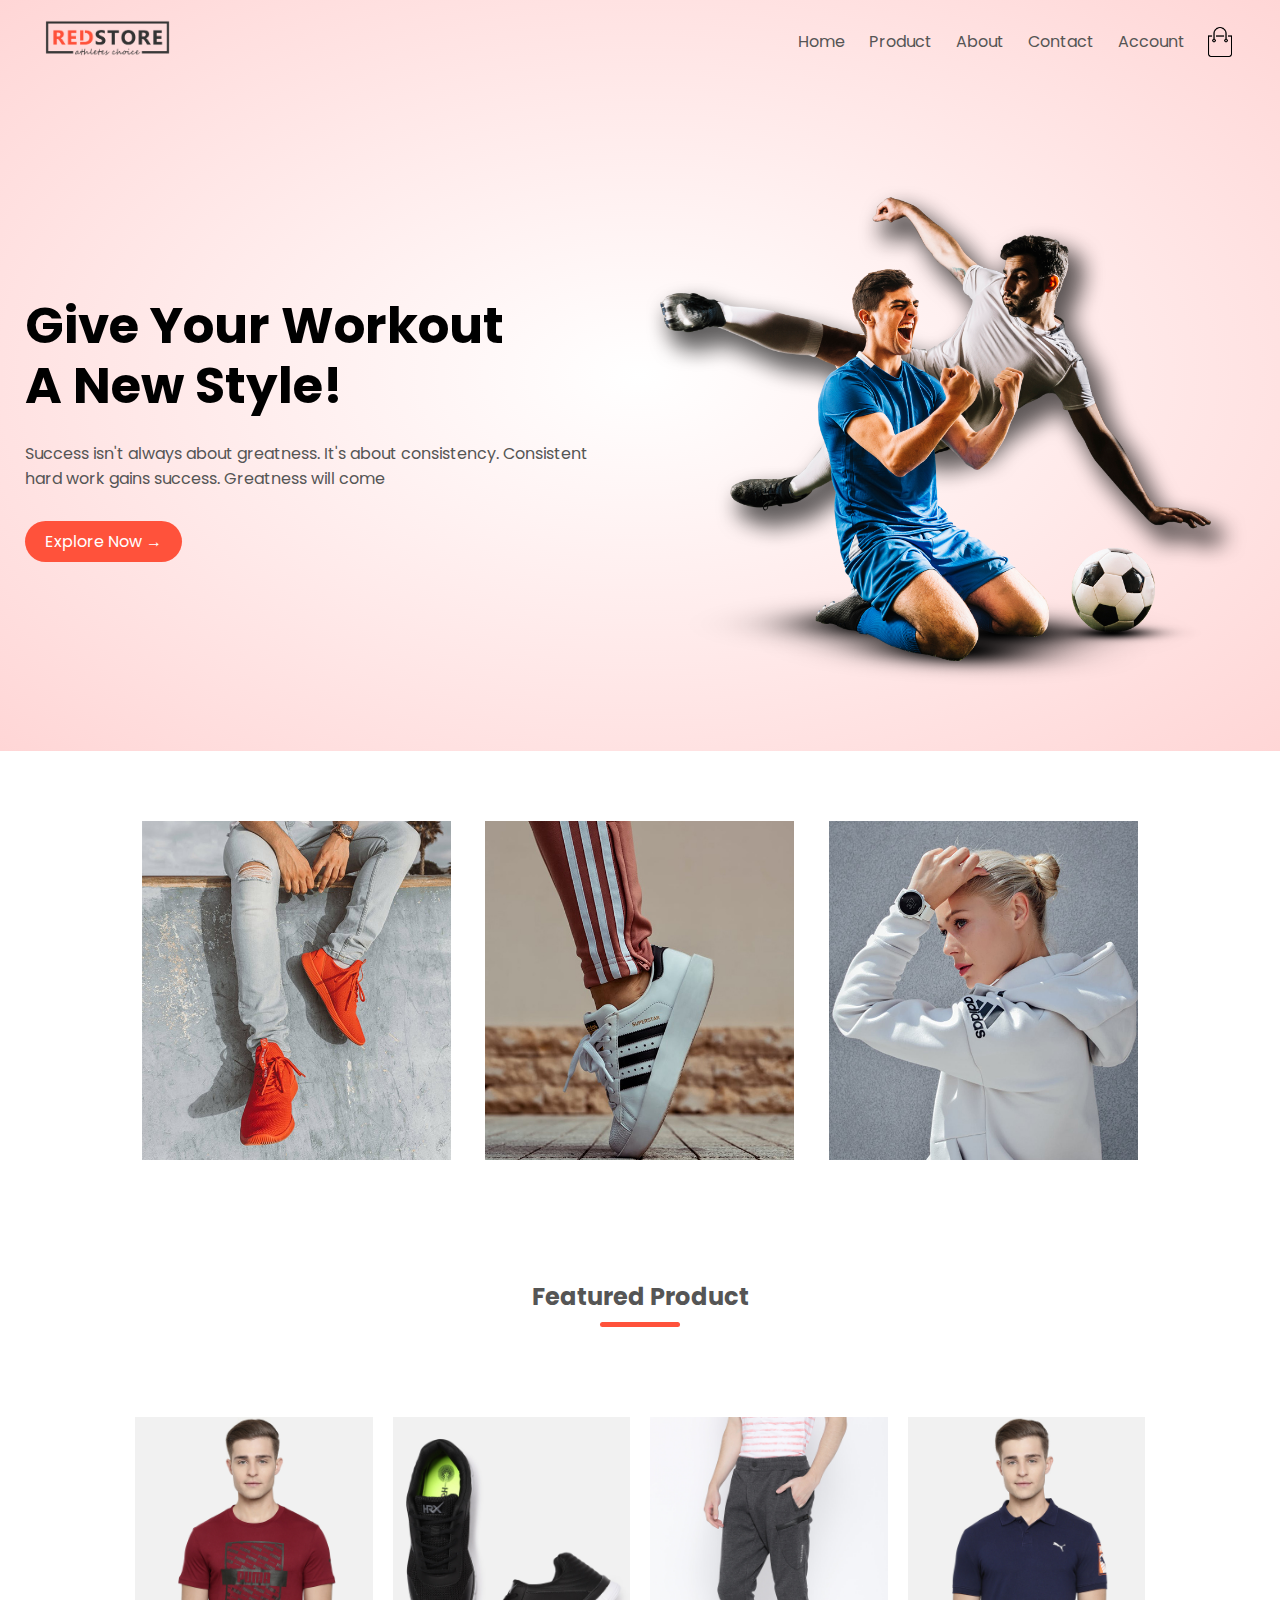
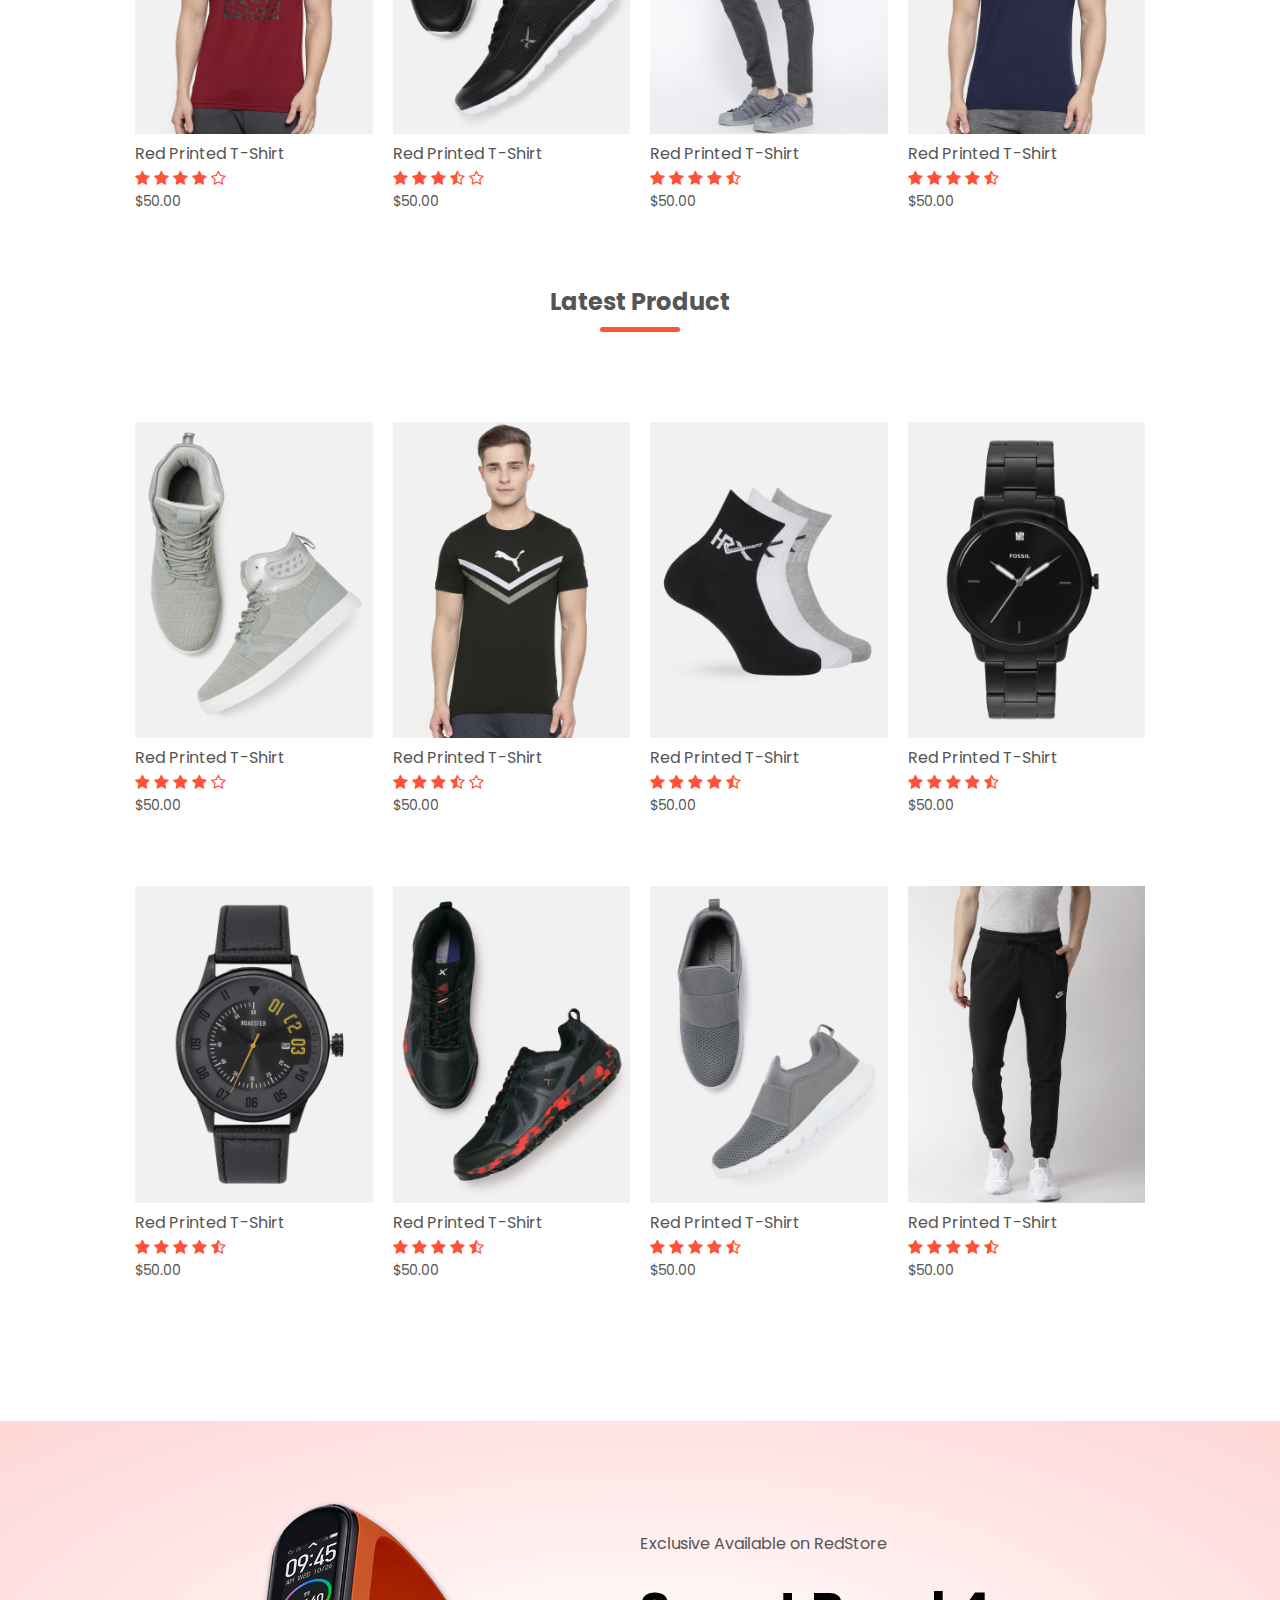
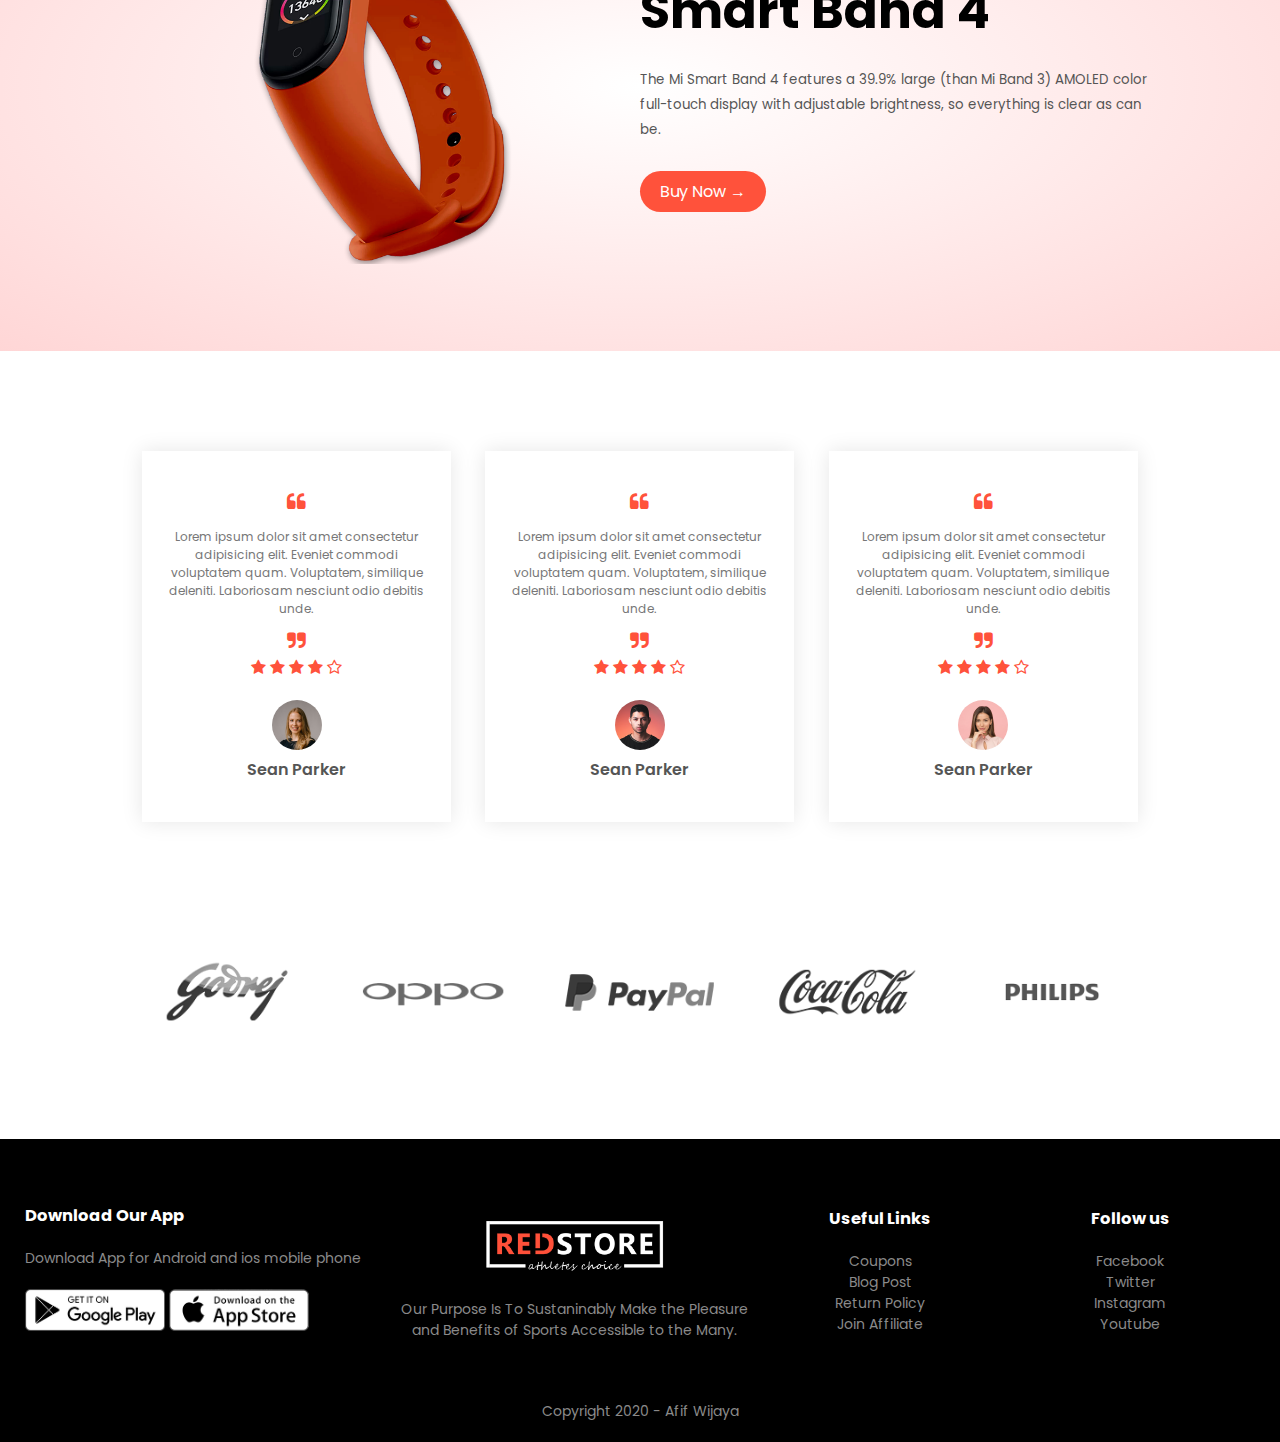
==== index.html @ 217be7b3 "first commit" ====
<!DOCTYPE html>
<html lang="en">

<head>
    <meta charset="UTF-8">
    <meta name="viewport" content="width=device-width, initial-scale=1.0">
    <title>RedStore | Ecommerce Website</title>
    <link href="https://fonts.googleapis.com/css2?family=Poppins:wght@300;400;500;600;700&display=swap"
        rel="stylesheet">
    <link rel="stylesheet" href="https://stackpath.bootstrapcdn.com/font-awesome/4.7.0/css/font-awesome.min.css">
    <link rel="stylesheet" href="style.css">
</head>

<body>
    <div class="header">
        <div class="container">
            <div class="navbar">
                <div class="logo">
                    <img src="images/logo.png" width="125px" alt="logo">
                </div>
                <nav>
                    <ul id="MenuItems">
                        <li><a href="index.html">Home</a></li>
                        <li><a href="products.html">Product</a></li>
                        <li><a href="#">About</a></li>
                        <li><a href="#">Contact</a></li>
                        <li><a href="#">Account</a></li>
                    </ul>
                </nav>
                <img src="images/cart.png" alt="cart" width="30px" height="30px">
                <img src="images/menu.png" alt="menu-icon" onclick="menutoggle()" class="menu-icon">
            
            </div>
            <div class="row">
                <div class="col-2">
                    <h1>Give Your Workout <br> A New Style!</h1>
                    <p>Success isn't always about greatness. It's about consistency. Consistent <br> hard work gains
                        success. Greatness will come</p>
                    <a href="#" class="btn">Explore Now &#8594;</a>
                </div>
                <div class="col-2">
                    <img src="images/image1.png" alt="hero-section">
                </div>
            </div>
        </div>
    </div>
    <div class="categories">
        <div class="small-container">
            <div class="row">
                <div class="col-3">
                    <img src="images/category-1.jpg" alt="img-categories">
                </div>
                <div class="col-3">
                    <img src="images/category-2.jpg" alt="img-categories">
                </div>
                <div class="col-3">
                    <img src="images/category-3.jpg" alt="img-categories">
                </div>
            </div>
        </div>
    </div>

    <div class="small-container">
        <h2 class="title">Featured Product</h2>
        <div class="row">
            <div class="col-4">
                <img src="images/product-1.jpg" alt="product">
                <h4>Red Printed T-Shirt</h4>
                <div class="rating">
                    <i class="fa fa-star"></i>
                    <i class="fa fa-star"></i>
                    <i class="fa fa-star"></i>
                    <i class="fa fa-star"></i>
                    <i class="fa fa-star-o"></i>
                </div>
                <p>$50.00</p>
            </div>
            <div class="col-4">
                <img src="images/product-2.jpg" alt="product">
                <h4>Red Printed T-Shirt</h4>
                <div class="rating">
                    <i class="fa fa-star"></i>
                    <i class="fa fa-star"></i>
                    <i class="fa fa-star"></i>
                    <i class="fa fa-star-half-o"></i>
                    <i class="fa fa-star-o"></i>
                </div>
                <p>$50.00</p>
            </div>
            <div class="col-4">
                <img src="images/product-3.jpg" alt="product">
                <h4>Red Printed T-Shirt</h4>
                <div class="rating">
                    <i class="fa fa-star"></i>
                    <i class="fa fa-star"></i>
                    <i class="fa fa-star"></i>
                    <i class="fa fa-star"></i>
                    <i class="fa fa-star-half-o"></i>
                </div>
                <p>$50.00</p>
            </div>
            <div class="col-4">
                <img src="images/product-4.jpg" alt="product">
                <h4>Red Printed T-Shirt</h4>
                <div class="rating">
                    <i class="fa fa-star"></i>
                    <i class="fa fa-star"></i>
                    <i class="fa fa-star"></i>
                    <i class="fa fa-star"></i>
                    <i class="fa fa-star-half-o"></i>
                </div>
                <p>$50.00</p>
            </div>
        </div>
        <h2 class="title">Latest Product</h2>
        <div class="row">
            <div class="col-4">
                <img src="images/product-5.jpg" alt="product">
                <h4>Red Printed T-Shirt</h4>
                <div class="rating">
                    <i class="fa fa-star"></i>
                    <i class="fa fa-star"></i>
                    <i class="fa fa-star"></i>
                    <i class="fa fa-star"></i>
                    <i class="fa fa-star-o"></i>
                </div>
                <p>$50.00</p>
            </div>
            <div class="col-4">
                <img src="images/product-6.jpg" alt="product">
                <h4>Red Printed T-Shirt</h4>
                <div class="rating">
                    <i class="fa fa-star"></i>
                    <i class="fa fa-star"></i>
                    <i class="fa fa-star"></i>
                    <i class="fa fa-star-half-o"></i>
                    <i class="fa fa-star-o"></i>
                </div>
                <p>$50.00</p>
            </div>
            <div class="col-4">
                <img src="images/product-7.jpg" alt="product">
                <h4>Red Printed T-Shirt</h4>
                <div class="rating">
                    <i class="fa fa-star"></i>
                    <i class="fa fa-star"></i>
                    <i class="fa fa-star"></i>
                    <i class="fa fa-star"></i>
                    <i class="fa fa-star-half-o"></i>
                </div>
                <p>$50.00</p>
            </div>
            <div class="col-4">
                <img src="images/product-8.jpg" alt="product">
                <h4>Red Printed T-Shirt</h4>
                <div class="rating">
                    <i class="fa fa-star"></i>
                    <i class="fa fa-star"></i>
                    <i class="fa fa-star"></i>
                    <i class="fa fa-star"></i>
                    <i class="fa fa-star-half-o"></i>
                </div>
                <p>$50.00</p>
            </div>
            <div class="col-4">
                <img src="images/product-9.jpg" alt="product">
                <h4>Red Printed T-Shirt</h4>
                <div class="rating">
                    <i class="fa fa-star"></i>
                    <i class="fa fa-star"></i>
                    <i class="fa fa-star"></i>
                    <i class="fa fa-star"></i>
                    <i class="fa fa-star-half-o"></i>
                </div>
                <p>$50.00</p>
            </div>
            <div class="col-4">
                <img src="images/product-10.jpg" alt="product">
                <h4>Red Printed T-Shirt</h4>
                <div class="rating">
                    <i class="fa fa-star"></i>
                    <i class="fa fa-star"></i>
                    <i class="fa fa-star"></i>
                    <i class="fa fa-star"></i>
                    <i class="fa fa-star-half-o"></i>
                </div>
                <p>$50.00</p>
            </div>
            <div class="col-4">
                <img src="images/product-11.jpg" alt="product">
                <h4>Red Printed T-Shirt</h4>
                <div class="rating">
                    <i class="fa fa-star"></i>
                    <i class="fa fa-star"></i>
                    <i class="fa fa-star"></i>
                    <i class="fa fa-star"></i>
                    <i class="fa fa-star-half-o"></i>
                </div>
                <p>$50.00</p>
            </div>
            <div class="col-4">
                <img src="images/product-12.jpg" alt="product">
                <h4>Red Printed T-Shirt</h4>
                <div class="rating">
                    <i class="fa fa-star"></i>
                    <i class="fa fa-star"></i>
                    <i class="fa fa-star"></i>
                    <i class="fa fa-star"></i>
                    <i class="fa fa-star-half-o"></i>
                </div>
                <p>$50.00</p>
            </div>
        </div>
    </div>

    <div class="offer">
        <div class="small-container">
            <div class="row">
                <div class="col-2">
                    <img src="images/exclusive.png" alt="exclusive" class="offer-img">
                </div>
                <div class="col-2">
                    <p>Exclusive Available on RedStore</p>
                    <h1>Smart Band 4</h1>
                    <small>The Mi Smart Band 4 features a 39.9% large 
                        (than Mi Band 3) AMOLED color full-touch display with 
                        adjustable brightness, so everything is clear as can be.
                    </small>
                    <br>
                    <a href="#" class="btn">Buy Now &#8594; </a>
                </div>
            </div>
        </div>
    </div>

    <div class="testimonial">
        <div class="small-container">
            <div class="row">
                <div class="col-3">
                    <i class="fa fa-quote-left"></i>
                    <p>Lorem ipsum dolor sit amet consectetur adipisicing 
                        elit. Eveniet commodi voluptatem quam. Voluptatem, similique deleniti. Laboriosam nesciunt odio debitis unde.</p>
                    <i class="fa fa-quote-right"></i>
                        <div class="rating">
                        <i class="fa fa-star"></i>
                        <i class="fa fa-star"></i>
                        <i class="fa fa-star"></i>
                        <i class="fa fa-star"></i>
                        <i class="fa fa-star-o"></i>
                    </div>
                    <img src="images/user-1.png" alt="">
                    <h3>Sean Parker       </h3>
                </div>
                <div class="col-3">
                    <i class="fa fa-quote-left"></i>
                    <p>Lorem ipsum dolor sit amet consectetur adipisicing 
                        elit. Eveniet commodi voluptatem quam. Voluptatem, similique deleniti. Laboriosam nesciunt odio debitis unde.</p>
                    <i class="fa fa-quote-right"></i>
                        <div class="rating">
                        <i class="fa fa-star"></i>
                        <i class="fa fa-star"></i>
                        <i class="fa fa-star"></i>
                        <i class="fa fa-star"></i>
                        <i class="fa fa-star-o"></i>
                    </div>
                    <img src="images/user-2.png" alt="">
                    <h3>Sean Parker       </h3>
                </div>
                <div class="col-3">
                    <i class="fa fa-quote-left"></i>
                    <p>Lorem ipsum dolor sit amet consectetur adipisicing 
                        elit. Eveniet commodi voluptatem quam. Voluptatem, similique deleniti. Laboriosam nesciunt odio debitis unde.</p>
                    <i class="fa fa-quote-right"></i>
                        <div class="rating">
                        <i class="fa fa-star"></i>
                        <i class="fa fa-star"></i>
                        <i class="fa fa-star"></i>
                        <i class="fa fa-star"></i>
                        <i class="fa fa-star-o"></i>
                    </div>
                    <img src="images/user-3.png" alt="">
                    <h3>Sean Parker       </h3>
                </div>
            </div>
        </div>
    </div>

    <div class="brands">
        <div class="small-container">
            <div class="row">
                <div class="col-5">
                    <img src="images/logo-godrej.png" alt="brands">
                </div>
                <div class="col-5">
                    <img src="images/logo-oppo.png" alt="brands">
                </div>
                <div class="col-5">
                    <img src="images/logo-paypal.png" alt="brands">
                </div>
                <div class="col-5">
                    <img src="images/logo-coca-cola.png" alt="brands">
                </div>
                <div class="col-5">
                    <img src="images/logo-philips.png" alt="brands">
                </div>
            </div>
        </div>
    </div>

    <div class="footer">
        <div class="container">
            <div class="row">
                <div class="footer-col-1">
                    <h3>Download Our App</h3>
                    <p>Download App for Android and ios mobile phone</p>
                    <div class="app-logo">
                        <img src="images/play-store.png" alt="logo-playstore">
                        <img src="images/app-store.png" alt="logo-appstore">
                    </div>
                </div>
                <div class="footer-col-2">
                    <img src="images/logo-white.png" alt="logo-footer">
                    <p>Our Purpose Is To Sustaninably Make the Pleasure
                        and Benefits of Sports Accessible to the Many.
                    </p>
                </div>
                <div class="footer-col-3">
                   <h3>Useful Links</h3>
                   <ul>
                       <li>Coupons</li>
                       <li>Blog Post</li>
                       <li>Return Policy</li>
                       <li>Join Affiliate</li>
                   </ul>
                </div>
                <div class="footer-col-4">
                   <h3>Follow us</h3>
                   <ul>
                       <li>Facebook</li>
                       <li>Twitter</li>
                       <li>Instagram</li>
                       <li>Youtube</li>
                   </ul>
                </div>
            </div>
            <hr>
            <p class="copyright">Copyright 2020 - Afif Wijaya</p>
        </div>
    </div>

    <!-- Js -->

    <script>
        var MenuItems = document.getElementById("MenuItems");

        MenuItems.style.maxHeight = "0px";

        function menutoggle(){
            if(MenuItems.style.maxHeight == "0px") {
                MenuItems.style.maxHeight = "200px"
            }
            else {
                MenuItems.style.maxHeight = "0px"
            }
        }
    </script>
</body>

</html>
---- style.css ----
*{
    margin: 0;
    padding: 0;
    box-sizing: border-box;
}

body {
    font-family: 'Poppins', sans-serif;
}
.header .row {
    margin-top: 30px;
}
/* start navbar */
.header {
    background: radial-gradient(#fff, #ffd6d6);
}
.container {
    max-width: 1300px;
    margin: auto;
    padding-left: 25px;
    padding-right: 25px;
}

.navbar {
    display: flex;
    align-items: center;
    padding: 20px;
}

nav {
    flex: 1;
    text-align: right;
}

nav ul {
    display: inline-block;
    list-style-type: none;
}

nav ul li {
    display: inline-block;
    margin-right: 20px;
}

a {
    text-decoration: none;
    color: #555;
}

/* end navbar */

/* start hero section */
p {
    color: #555;
}

.row {
    display: flex;
    align-items: center;
    flex-wrap: wrap;
    justify-content: space-around;
}

.col-2{
    flex-basis: 50%;
    min-width: 300px;
}

.col-2 img {
    max-width: 100%;
    padding: 50px 0;
}

.col-2 h1 {
    font-size: 50px;
    line-height: 60px;
    margin: 25px 0;
}

.btn {
    display: inline-block;
    background: #ff523b;
    color: #fff;
    padding: 8px 20px;
    margin: 30px 0;
    border-radius: 30px;
    transition: background 0.5s;
}

.btn:hover {
    background: #563434;
}
/* end hero section */

/* start Features categories */

.categories {
    margin: 70px 0;
}

.col-3 {
    flex-basis: 30%;
    min-width: 250px;
    margin-bottom: 30px;
}

.col-3 img {
    width: 100%;
}

.small-container {
    max-width: 1080px;
    margin: auto;
    padding-left: 25px;
    padding-right: 25px;
}

/* end Features categories */

/* start Features product */

.title {
    text-align: center;
    margin: 0 auto 80px;
    position: relative;
    line-height: 60px;
    color: #555;
}
.title::after {
    content: '';
    background: #ff523b;
    width: 80px;
    height: 5px;
    border-radius: 5px;
    position: absolute;
    bottom: 0;
    left: 50%;
    transform: translateX(-50%);
}
.col-4 {
    flex-basis: 25%;
    padding: 10px;
    min-width: 200px;
    margin-bottom: 50px;
    transition: transform 0.5s;
}

.col-4 img {
    width: 100%;
}

h4{
    color: #555;
    font-weight: normal;
}

.col-4 p{
    font-size: 14px;
}

.col-4:hover {
    transform: translateY(-5px);
}
.rating .fa {
    color:#ff523b
}
/* end Features product */

/* start offer */

.offer {
    background: radial-gradient(#fff, #ffd6d6);
    margin-top: 80px;
    padding: 30px 0;
}

.col-2 .offer-img {
    padding: 50px;
}

small {
    color: #555;
}

/* end offer */

/* start testimonial */

.testimonial {
    padding-top: 100px;
}

.testimonial .col-3 {
    text-align: center;
    padding: 40px 20px;
    box-shadow: 0 0 20px 0px rgba(0, 0, 0, 0.1);
    transition: transform 0.5s;
}

.testimonial .col-3 img {
    width: 50px;
    margin-top: 20px;
    border-radius: 50%;
    
}

.testimonial .col-3:hover {
    transform: translateY(-10px);
}

.fa.fa-quote-left {
    font-size: 20px;
    color: #ff523b;
}
.fa.fa-quote-right {
    font-size: 20px;
    color: #ff523b;
}

.col-3 p {
    font-size: 12px;
    margin: 12px 0;
    color: #777;
}

.testimonial .col-3 h3 {
    font-weight: 600;
    color: #555;
    font-size: 16px;
}
/* end testimonial */

/* start brands */
.brands {
    margin: 100px auto;
}

.col-5{
    width: 160px;
}
.col-5 img {
    width: 100%;
    cursor: pointer;
    filter: grayscale(100%);
}
.col-5 img:hover {
    filter: grayscale(0);
}
/* end brands */

/* start footer */
.footer {
    background: #000;
    color: #8a8a8a;
    font-size: 14px;
    padding: 60px 0 20px;
}

.footer p {
    color: #8a8a8a;
}

.footer h3{
    color: #fff;
    margin-bottom: 20px;
}

.footer-col-1, 
.footer-col-2, 
.footer-col-3, 
.footer-col-4 {
    min-width: 250px;
    margin-bottom: 20px;
} 

.footer-col-1 {
    flex-basis: 30%;
}

.footer-col-2 {
    flex: 1;
    text-align: center;
}

.footer-col-2 img {
    width: 180px;
    margin: 20px;
}

.footer-col-3, .footer-col-4 {
    flex-basis: 12%;
    text-align: center;
}
.footer-col-3 ul , .footer-col-4 ul  {
    list-style-type: none;
}

.footer .app-logo {
    margin-top: 20px;
}

.footer .app-logo img {
    width: 140px;
}

.footer hr {
    border: none;
    background: #b5b5b5;
    height: 1;
    margin: 20px 0;
}

.copyright {
    text-align: center;
}
/* end footer */

/* start menu responsive */
.menu-icon {
    width: 28px;
    margin-left: 20px;
    display: none;
}
/* end menu responsive */

/* start all product */
.row-2 {
    justify-content: space-between;
    margin: 100px auto 50px;
}

select {
    border: 1px solid #ff523b;
    padding: 5px;
    border-radius: 3px;
}

select:focus {
    outline: none;
}

.page-btn {
    margin: 0 auto 80px;
}

.page-btn span {
    display: inline-block;
    border-radius: 5px;
    border: 1px solid #ff523b;
    margin-left: 10px;
    width: 40px;
    height: 40px;
    text-align: center;
    line-height: 40px;
    cursor: pointer;
    transition: background 0.3s;
}

.page-btn span:hover {
    background: #ff523b;
    color: #fff;
}
/* end all product */


/* Start singel product */

.singel-product {
    margin-top: 80px;
}

.singel-product .col-2 img{
    padding: 0;
}

.singel-product .col-2 {
    padding: 20px;
}

.singel-product h4{
    margin: 20px 0;
    font-size: 22px;
    font-weight: bold;
}

.singel-product select {
    display:block;
    padding: 10px;
    margin-top: 20px;
}

.singel-product input {
    width: 50px;
    height: 40px;
    padding-left: 10px;
    font-size: 20px;
    margin-right: 10px;
    border:1px solid #ff523b;
}

input:focus{
    outline: none;
}

.singel-product .fa {
    color: #ff523b;
}

.small-img-row {
    display: flex;
    justify-content: space-between;
}

.small-img-col {
    flex-basis: 24%;
    cursor: pointer;
}
/* end singel product */

/* Start Cart page */
.cart-page {
    margin: 80px auto;
}

table {
    width: 100%;
    border-collapse: collapse;
}
th {
    text-align: left;
    padding: 5px;
    color: #fff;
    background: #ff523b;
    font-weight: normal;
}
td {
    padding: 10px 5px;
}
td input {
    width: 40px;
    height: 30px;
    padding: 5px;
}
td a {
    color: #ff523b;
    font-size: 12px;
}

td img {
    width: 80px;
    height: 80px;
    margin-right: 10px;
}
.cart-info {
    display: flex;
    flex-wrap: wrap;
}

.total-price {
    display: flex;
    justify-content: flex-end;
}

.total-price table {
    border-top: 3px solid #ff523b;
    width: 100%;
    max-width: 400px;
}

td:last-child{
    text-align: right;
}

th:last-child{
    text-align: right;
}
/* End Cart page */
/* start Media query for menu */

@media only screen and (max-width:800px) {
    nav ul {
        position: absolute;
        top: 70px;
        left: 0;
        background: #333;
        width: 100%;
        overflow: hidden;
        transition: max-height 0.5s;
        z-index: 999;
    }

    nav ul li {
        display: block;
        margin-right: 50px;
        margin-top: 10px;
        margin-bottom: 10px;
    }

    nav ul li a {
        color: #fff;
    }

    .menu-icon{
        display: block;
        cursor: pointer;
    }
}

@media only screen and (max-width:600px) {
    .row {
        text-align: center;
    }

    .col-2, .col-3, .col-4 {
        flex-basis: 100%;
    }

    .singel-product .row {
        text-align: left;
    }

    .singel-product .col-2 {
        padding: 20px 0;
    }

    .singel-product h1 {
        font-size: 26px;
        line-height: 32px;
    }

    .cart-info p {
        display: none;
    }
}
/* end Media query for menu */
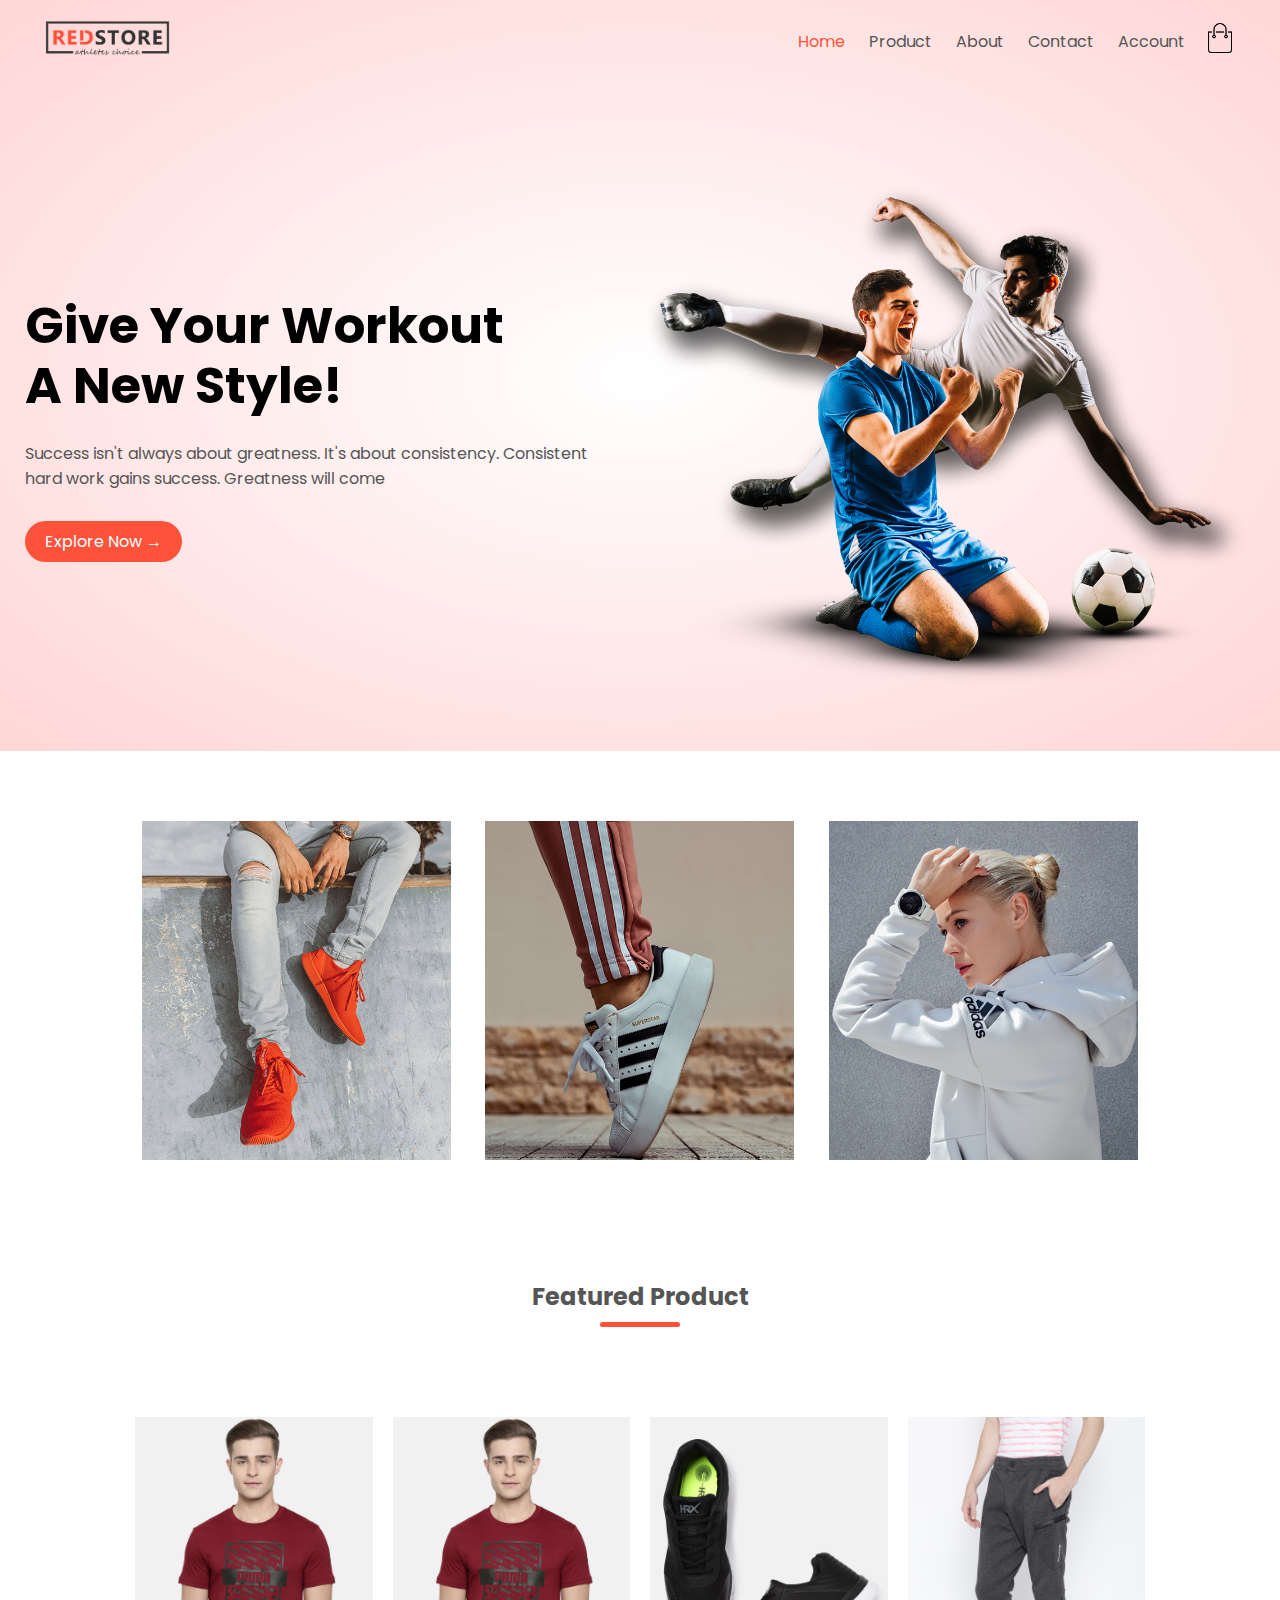
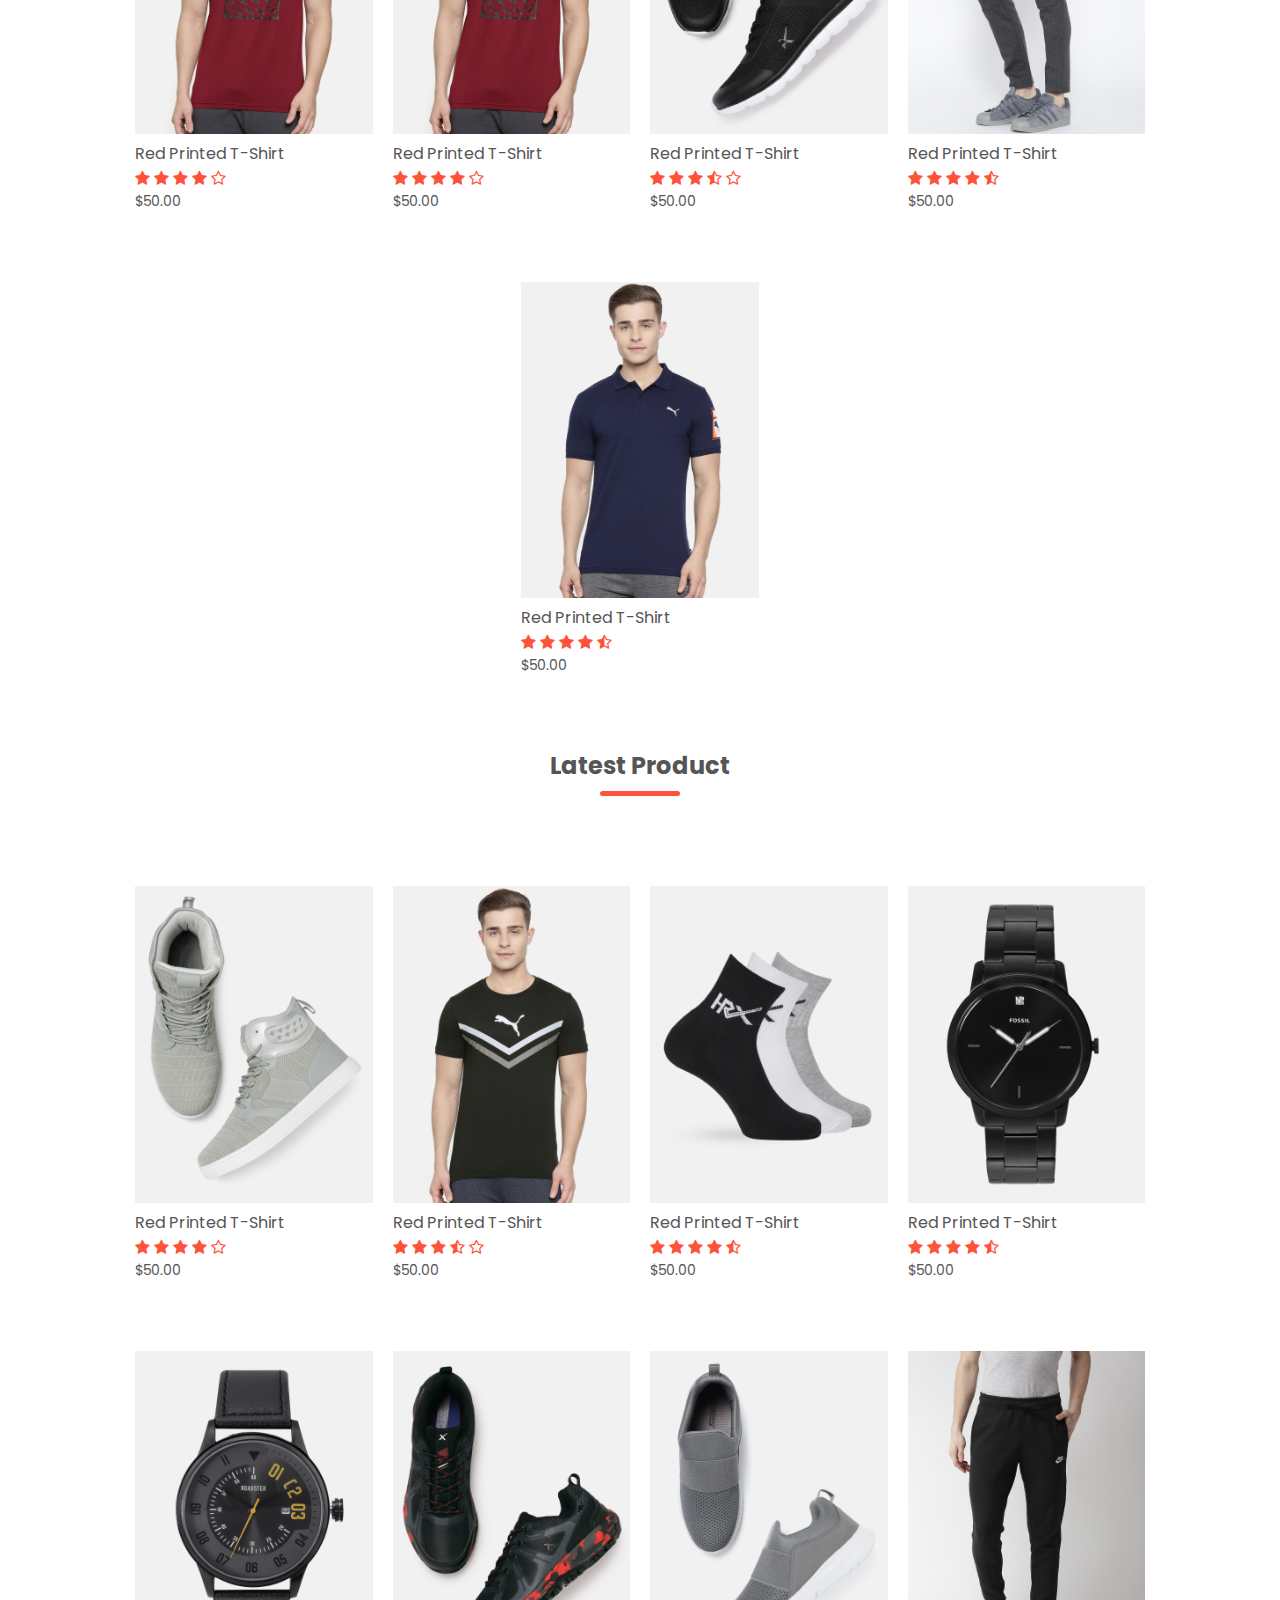
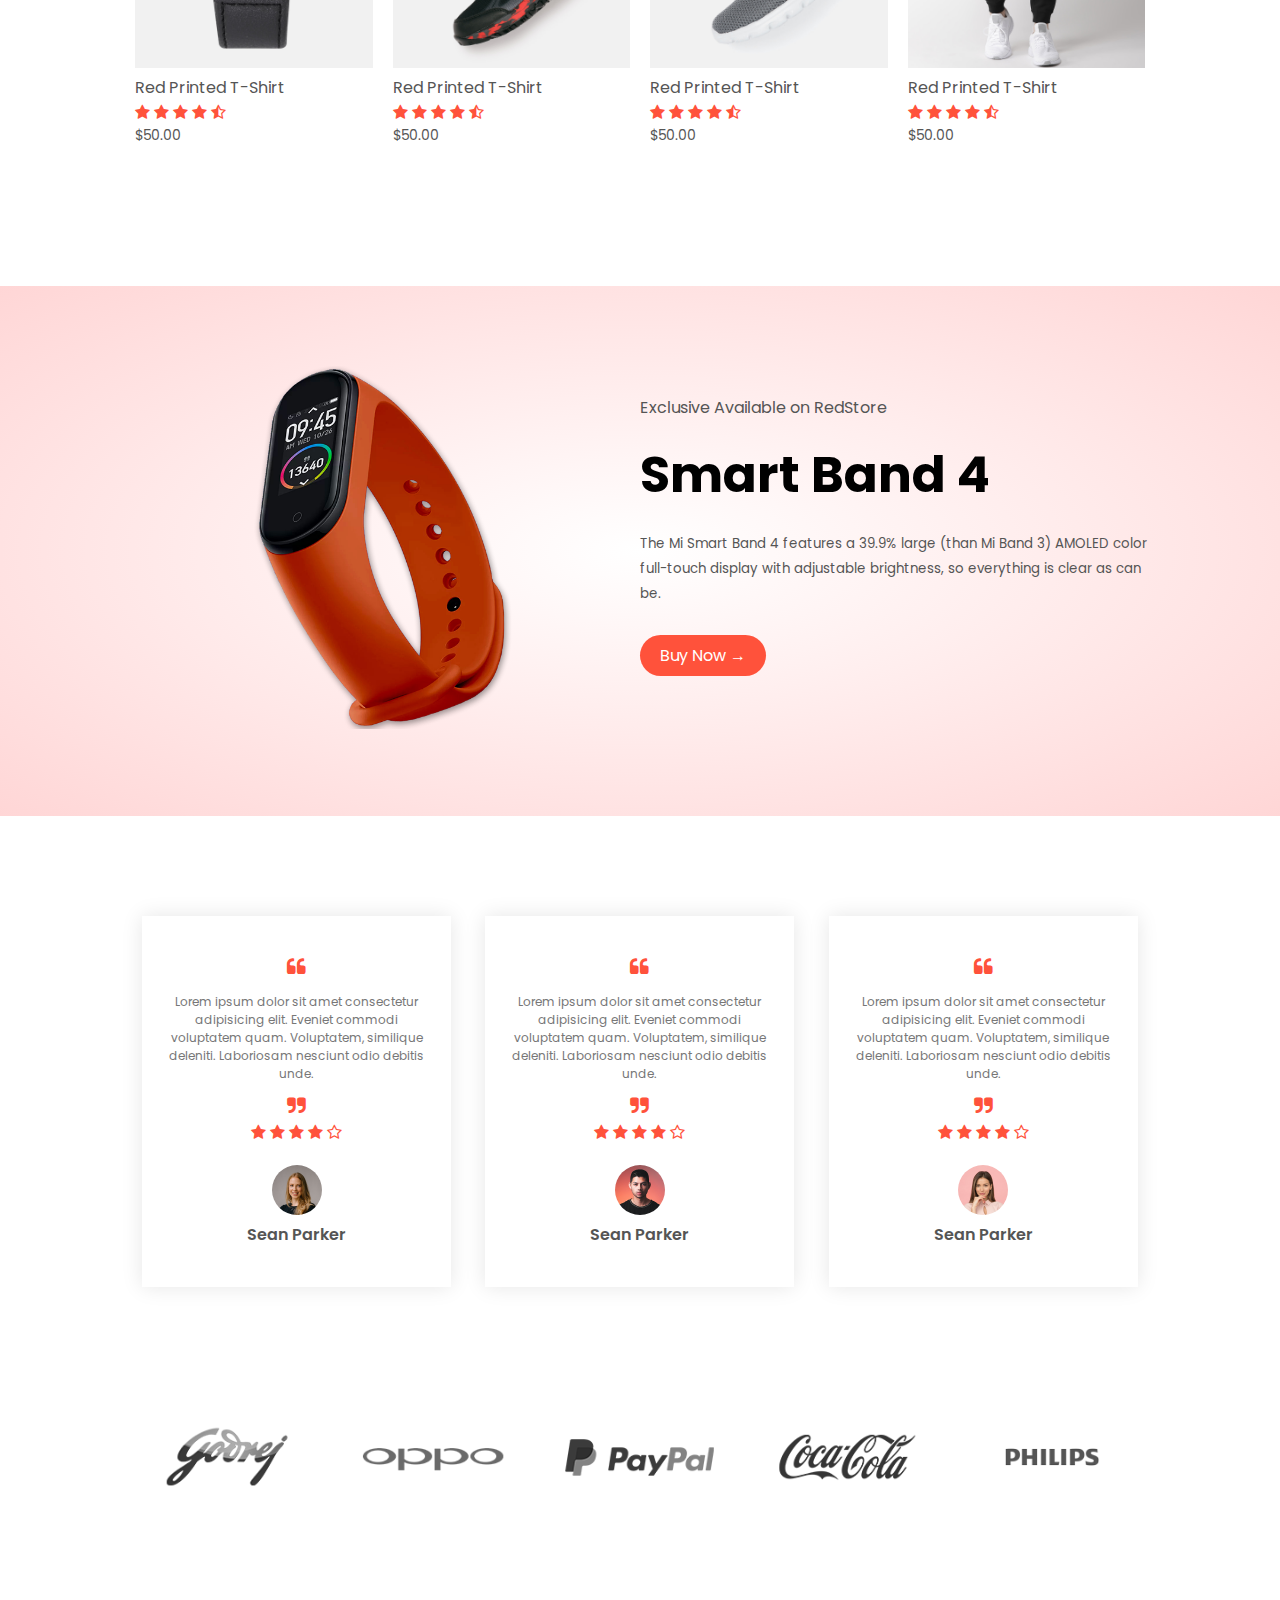
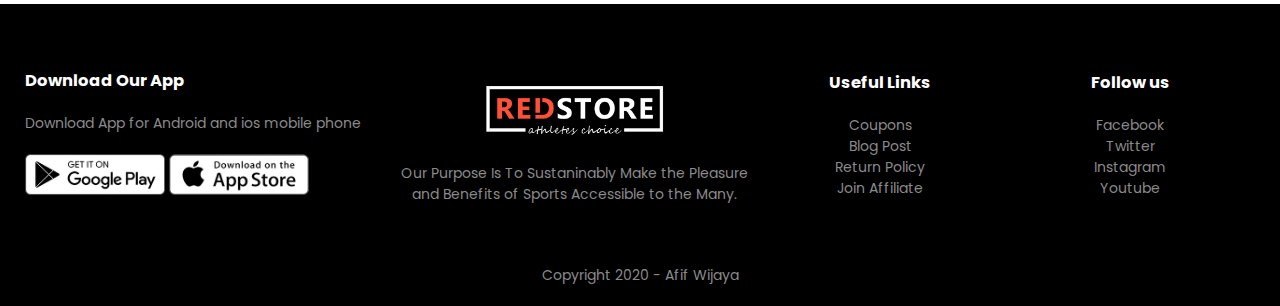
==== commit fa99da6e: "update nav" ====
--- a/index.html
+++ b/index.html
@@ -20,14 +20,14 @@
                 </div>
                 <nav>
                     <ul id="MenuItems">
-                        <li><a href="index.html">Home</a></li>
-                        <li><a href="products.html">Product</a></li>
-                        <li><a href="#">About</a></li>
-                        <li><a href="#">Contact</a></li>
-                        <li><a href="#">Account</a></li>
+                        <li><a href="index.html" class="nav-link active">Home</a></li>
+                        <li><a href="products.html" class="nav-link">Product</a></li>
+                        <li><a href="#" class="nav-link">About</a></li>
+                        <li><a href="#" class="nav-link">Contact</a></li>
+                        <li><a href="#" class="nav-link">Account</a></li>
                     </ul>
                 </nav>
-                <img src="images/cart.png" alt="cart" width="30px" height="30px">
+                <a href="#"><img src="images/cart.png" alt="cart" width="30px" height="30px"></a>
                 <img src="images/menu.png" alt="menu-icon" onclick="menutoggle()" class="menu-icon">
             
             </div>
@@ -75,6 +75,18 @@
                 </div>
                 <p>$50.00</p>
             </div>
+            <a href="detail-product.html" class="col-4">
+                <img src="images/product-1.jpg" alt="product">
+                <h4>Red Printed T-Shirt</h4>
+                <div class="rating">
+                    <i class="fa fa-star"></i>
+                    <i class="fa fa-star"></i>
+                    <i class="fa fa-star"></i>
+                    <i class="fa fa-star"></i>
+                    <i class="fa fa-star-o"></i>
+                </div>
+                <p>$50.00</p>
+            </a>
             <div class="col-4">
                 <img src="images/product-2.jpg" alt="product">
                 <h4>Red Printed T-Shirt</h4>
--- a/style.css
+++ b/style.css
@@ -13,6 +13,13 @@
 /* start navbar */
 .header {
     background: radial-gradient(#fff, #ffd6d6);
+}
+.nav-link:hover {
+    color: #ff523b;
+}
+
+.nav-link.active {
+    color: #ff523b;
 }
 .container {
     max-width: 1300px;
